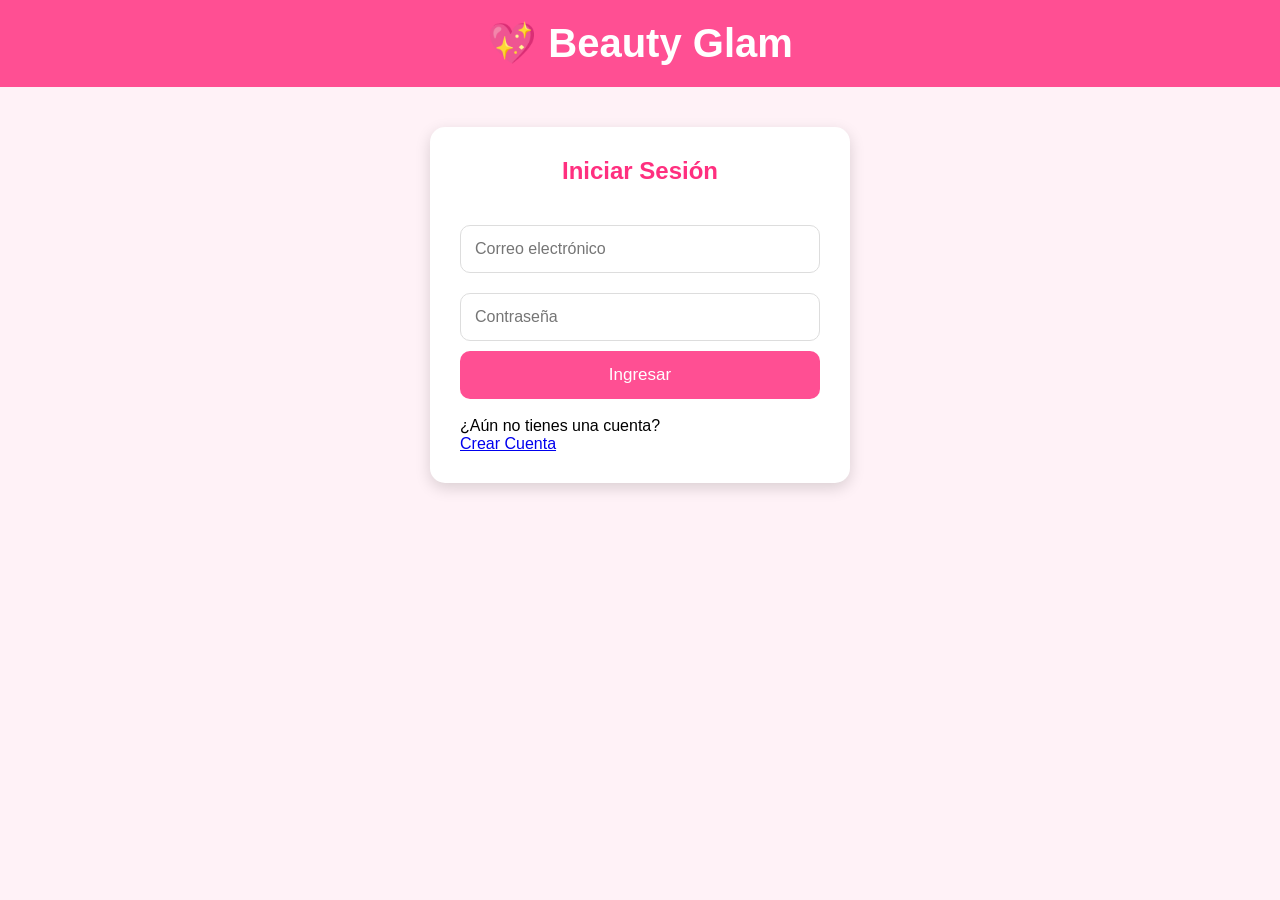
==== carrito.html @ 816c50a8 "Add files via upload" ====
<!DOCTYPE html>
<html lang="es">
<head>
    <meta charset="UTF-8">
    <meta name="viewport" content="width=device-width, initial-scale=1.0">
    <title>Carrito - Beauty Glam</title>
    <link rel="stylesheet" href="style.css">
</head>
<body>

<script>
if(localStorage.getItem("sesion")!="activa"){
    alert("Debes iniciar sesión.");
    window.location.href="login.html";
}
</script>

<header>
    <h1>🛒 Mi Carrito</h1>
</header>

<nav>
    <a href="productos.html">← Seguir comprando</a>
    <a href="#" onclick="cerrarSesion()">Cerrar Sesión</a>
</nav>

<div class="contenedor">

    <div class="carrito" id="listaCarrito">

    </div>

    <h2 class="total">
        Total: $<span id="total">0</span>
    </h2>

    <button class="finalizar" onclick="finalizarCompra()">
        Finalizar Compra
    </button>

</div>

<script src="script.js"></script>

<script>
mostrarCarrito();
</script>

</body>
</html>
---- style.css ----
*{
    margin:0;
    padding:0;
    box-sizing:border-box;
    font-family:Arial, Helvetica, sans-serif;
}

body{
    background:#fff2f7;
}

header{
    background:#ff4f93;
    color:white;
    text-align:center;
    padding:20px;
}

header h1{
    font-size:40px;
}

nav{
    background:white;
    display:flex;
    justify-content:center;
    gap:20px;
    padding:15px;
    box-shadow:0 2px 10px rgba(0,0,0,.1);
}

nav a{
    text-decoration:none;
    color:#ff2f7f;
    font-weight:bold;
    transition:.3s;
}

nav a:hover{
    color:#c4005c;
}

.contenedor{
    width:90%;
    max-width:1100px;
    margin:auto;
    padding:30px;
}

h2{
    text-align:center;
    color:#ff2f7f;
    margin-bottom:30px;
}

.formulario{
    background:white;
    width:420px;
    margin:40px auto;
    padding:30px;
    border-radius:15px;
    box-shadow:0 5px 15px rgba(0,0,0,.15);
}

.formulario input,
.formulario select{
    width:100%;
    padding:14px;
    margin:10px 0;
    border:1px solid #ddd;
    border-radius:10px;
    font-size:16px;
}

button{
    width:100%;
    padding:14px;
    border:none;
    border-radius:10px;
    background:#ff4f93;
    color:white;
    font-size:17px;
    cursor:pointer;
    transition:.3s;
}

button:hover{
    background:#e60073;
}

.productos{
    display:grid;
    grid-template-columns:repeat(auto-fit,minmax(240px,1fr));
    gap:25px;
}

.producto{
    background:white;
    border-radius:15px;
    overflow:hidden;
    box-shadow:0 5px 12px rgba(0,0,0,.12);
    text-align:center;
    transition:.3s;
}

.producto:hover{
    transform:translateY(-8px);
}

.producto img{
    width:100%;
    height:230px;
    object-fit:cover;
}

.producto h3{
    margin-top:15px;
}

.producto p{
    color:#ff2f7f;
    font-size:22px;
    font-weight:bold;
    margin:10px;
}

.producto button{
    width:90%;
    margin-bottom:20px;
}

.carrito{
    background:white;
    padding:25px;
    border-radius:15px;
    box-shadow:0 5px 12px rgba(0,0,0,.12);
}

.item{
    display:flex;
    justify-content:space-between;
    align-items:center;
    padding:15px;
    border-bottom:1px solid #eee;
}

.item button{
    width:120px;
    background:red;
}

.item button:hover{
    background:#b40000;
}

.total{
    font-size:28px;
    color:#ff2f7f;
    text-align:right;
    margin-top:20px;
    font-weight:bold;
}

.finalizar{
    width:250px;
    display:block;
    margin:30px auto;
}

.inicio{
    text-align:center;
    margin-top:120px;
}

.inicio h1{
    color:#ff2f7f;
    font-size:60px;
}

.inicio p{
    font-size:22px;
    margin:20px;
}

.botones{
    display:flex;
    justify-content:center;
    gap:20px;
    margin-top:40px;
}

.botones a{
    background:#ff4f93;
    color:white;
    text-decoration:none;
    padding:15px 35px;
    border-radius:10px;
    transition:.3s;
}

.botones a:hover{
    background:#d6006a;
}
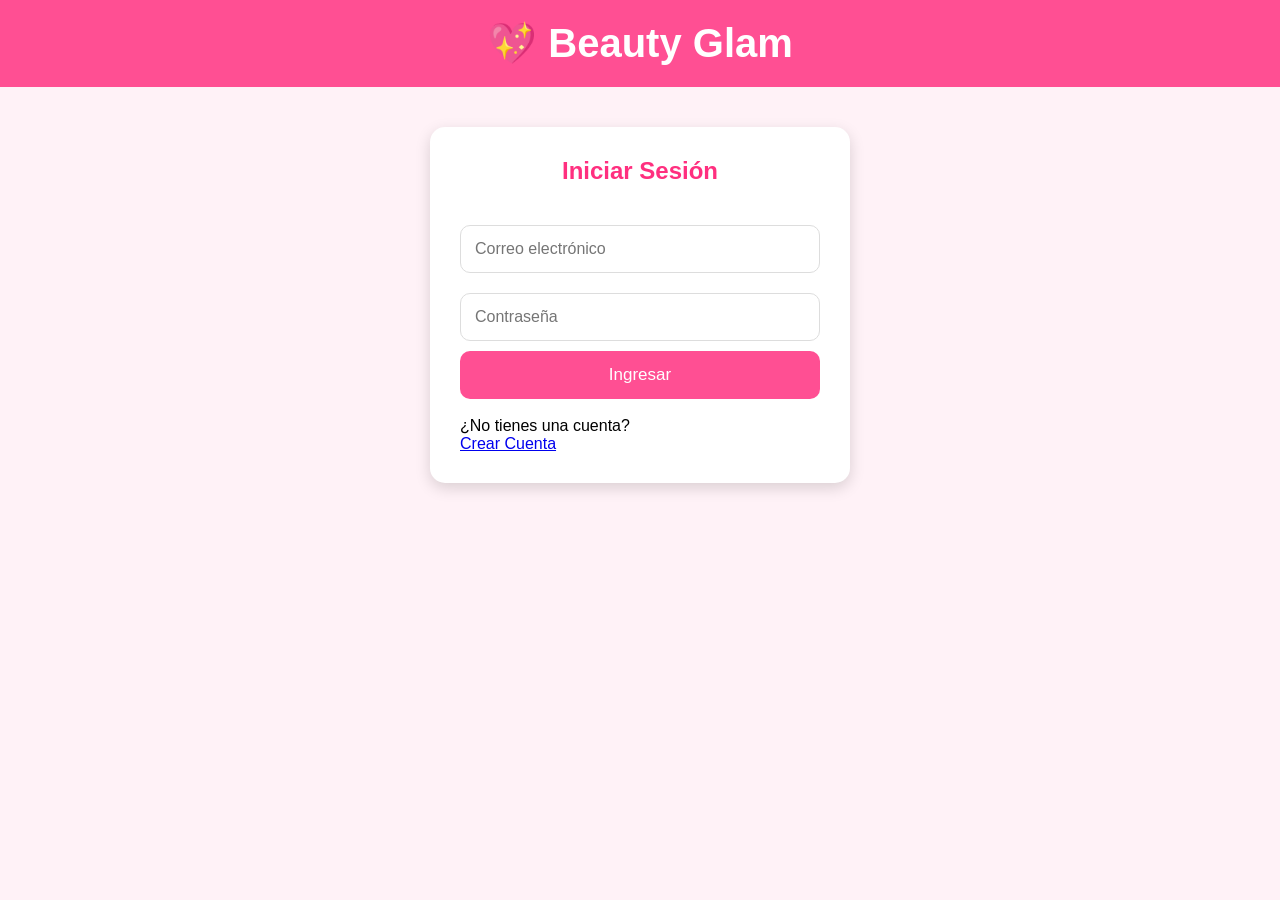
==== commit 42238c0f: "Update carrito.html" ====
--- a/carrito.html
+++ b/carrito.html
@@ -9,9 +9,9 @@
 <body>
 
 <script>
-if(localStorage.getItem("sesion")!="activa"){
+if(localStorage.getItem("sesion") !== "activa"){
     alert("Debes iniciar sesión.");
-    window.location.href="login.html";
+    window.location.href = "login.html";
 }
 </script>
 
@@ -20,21 +20,19 @@
 </header>
 
 <nav>
-    <a href="productos.html">← Seguir comprando</a>
+    <a href="productos.html">← Seguir Comprando</a>
     <a href="#" onclick="cerrarSesion()">Cerrar Sesión</a>
 </nav>
 
 <div class="contenedor">
 
-    <div class="carrito" id="listaCarrito">
+    <h2>Productos en tu carrito</h2>
 
-    </div>
+    <div id="listaCarrito"></div>
 
-    <h2 class="total">
-        Total: $<span id="total">0</span>
-    </h2>
+    <h2>Total: $<span id="total">0.00</span></h2>
 
-    <button class="finalizar" onclick="finalizarCompra()">
+    <button onclick="finalizarCompra()">
         Finalizar Compra
     </button>
 
@@ -47,4 +45,4 @@
 </script>
 
 </body>
-</html>+</html>
--- a/style.css
+++ b/style.css
@@ -201,3 +201,62 @@
 .botones a:hover{
     background:#d6006a;
 }
+
+.contenedor{
+
+max-width:600px;
+
+margin:40px auto;
+
+background:white;
+
+padding:35px;
+
+border-radius:20px;
+
+box-shadow:0 10px 30px rgba(0,0,0,.15);
+
+}
+
+.contenedor input,
+.contenedor select{
+
+width:100%;
+
+padding:14px;
+
+margin:10px 0;
+
+border-radius:10px;
+
+border:1px solid #ddd;
+
+font-size:16px;
+
+}
+
+.contenedor button{
+
+width:100%;
+
+padding:15px;
+
+background:#ff4f94;
+
+color:white;
+
+border:none;
+
+border-radius:10px;
+
+font-size:18px;
+
+cursor:pointer;
+
+}
+
+.contenedor button:hover{
+
+background:#e63b7d;
+
+}
